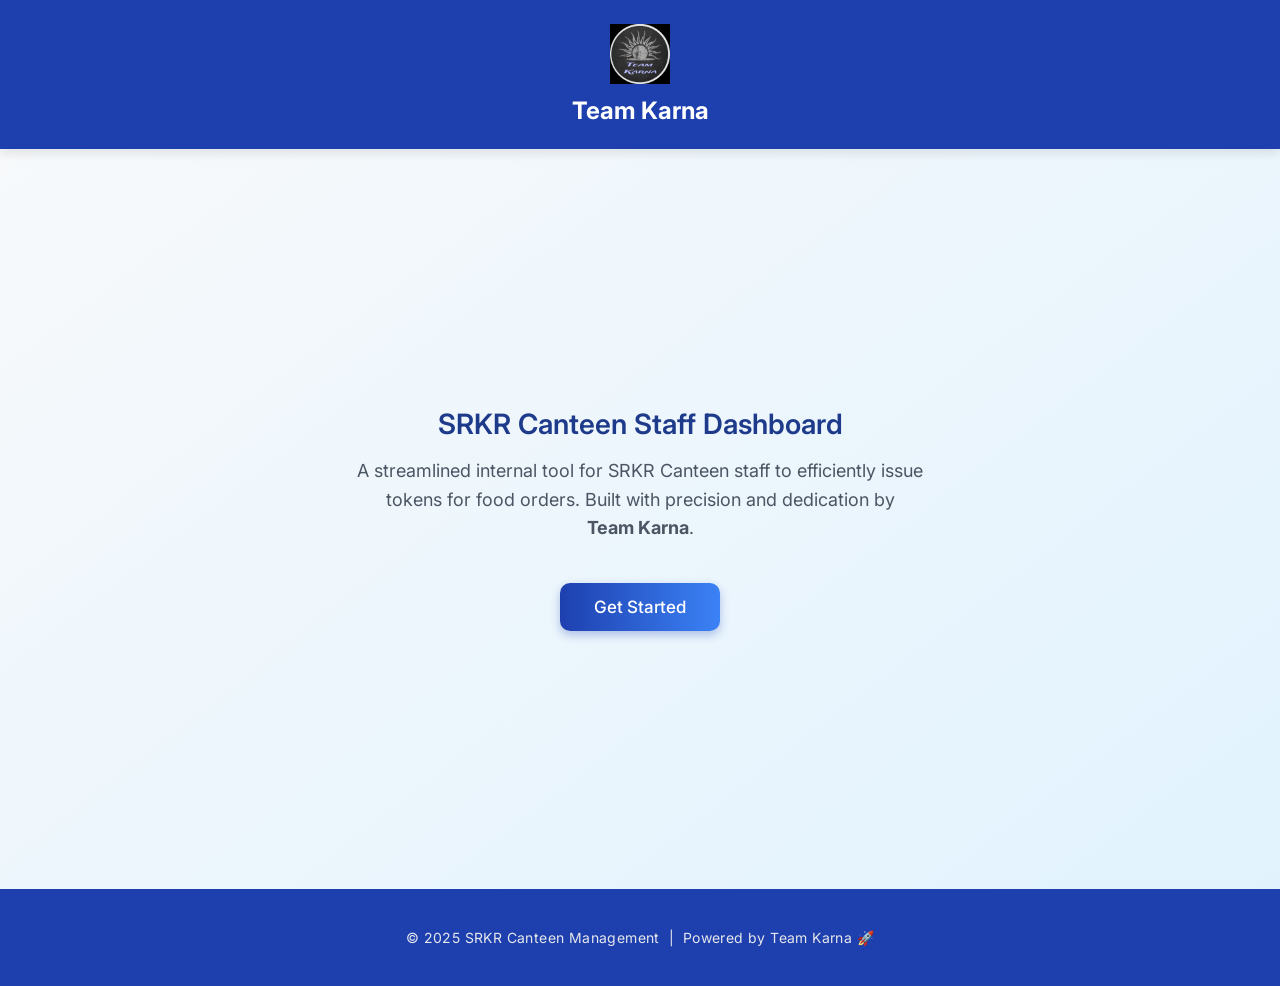
==== index.html @ cbc7feab "max final" ====
<!DOCTYPE html>
<html lang="en">
<head>
  <meta charset="UTF-8" />
  <meta name="viewport" content="width=device-width, initial-scale=1.0"/>
  <title>SRKR Canteen Staff Dashboard | Team Karna</title>
  <link rel="icon" href="logo.jpg" type="image/png">
  <link href="https://fonts.googleapis.com/css2?family=Inter:wght@400;600&display=swap" rel="stylesheet"/>
  <style>
    * {
      box-sizing: border-box;
      margin: 0;
      padding: 0;
    }

   body {
  font-family: 'Inter', sans-serif;
  background: linear-gradient(to bottom right, #f9fafb, #e0f2fe);
  color: #1f2937;
  display: flex;
  flex-direction: column;
  min-height: 100vh;
}

    header {
      background-color: #1e40af;
      padding: 24px 0;
      text-align: center;
      color: #fff;
      box-shadow: 0 4px 10px rgba(0,0,0,0.1);
    }

    .team-logo {
      height: 60px;
      margin-bottom: 8px;
      transition: transform 0.3s ease;
    }

    .team-logo:hover {
      transform: scale(1.05);
    }

.main-content {
  flex-grow: 1;
  display: flex;
  flex-direction: column;
  justify-content: center;
  align-items: center;
  text-align: center;
  padding: 60px 20px;
  min-height: calc(100vh - 160px); /* Adjust based on header + footer height */
}

    h1 {
      font-size: 28px;
      font-weight: 600;
      color: #1e3a8a;
      margin-bottom: 16px;
    }

    p {
      font-size: 18px;
      color: #4b5563;
      max-width: 600px;
      margin-bottom: 40px;
      line-height: 1.6;
    }

    .get-started-btn {
      padding: 14px 34px;
      font-size: 17px;
      font-weight: 500;
      background: linear-gradient(90deg, #1e40af, #3b82f6);
      color: white;
      border: none;
      border-radius: 10px;
      cursor: pointer;
      transition: all 0.3s ease;
      text-decoration: none;
      box-shadow: 0 4px 10px rgba(30, 64, 175, 0.3);
    }

    .get-started-btn:hover {
      transform: scale(1.05);
      background: linear-gradient(90deg, #2563eb, #60a5fa);
    }

    footer {
      background-color: #1e40af;
      text-align: center;
      padding: 40px;
      color: #e5e7eb;
      font-size: 14px;
      letter-spacing: 0.4px;
    }

    @media (max-width: 600px) {
  .main-content {
    padding: 30px 16px;
    min-height: calc(80vh - 120px); /* Reduced for mobile */
  }

  h1 {
    font-size: 28px;
  }

  .get-started-btn {
    padding: 12px 24px;
    font-size: 16px;
  }
}
  </style>
</head>
<body>

  <header>
    <img src="logo.jpg" alt="Team Karna Logo" class="team-logo" />
    <h2>Team Karna</h2>
  </header>

  <main class="main-content">
    <h1>SRKR Canteen Staff Dashboard</h1>
    <p>
      A streamlined internal tool for SRKR Canteen staff to efficiently issue tokens for food orders. 
      Built with precision and dedication by <br><strong>Team Karna</strong>.
    </p>
    <a href="main.html" class="get-started-btn">Get Started</a>
  </main>

  <footer>
    &copy; 2025 SRKR Canteen Management &nbsp;|&nbsp; Powered by Team Karna 🚀
  </footer>

</body>
</html>
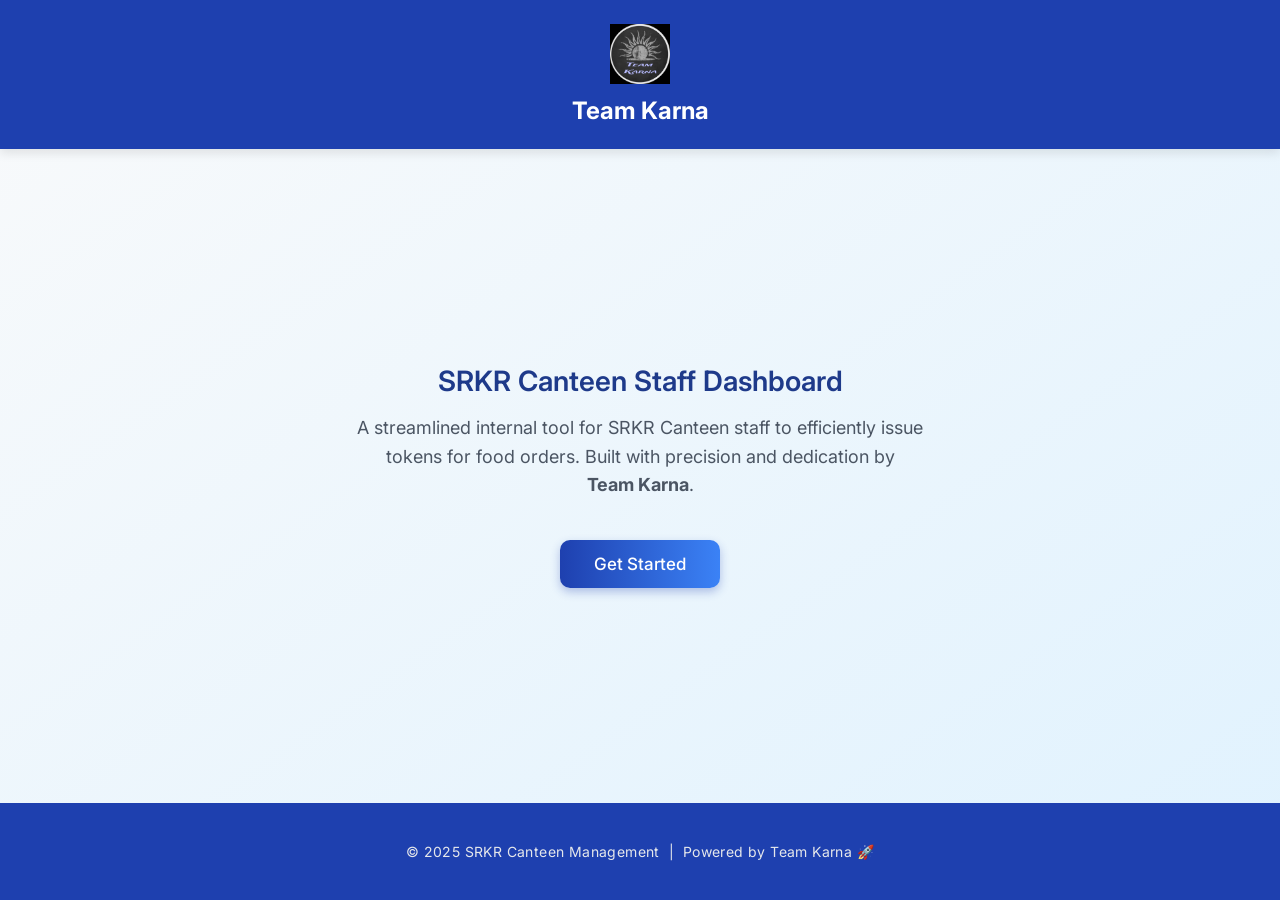
==== commit 1daabbb8: "final" ====
--- a/index.html
+++ b/index.html
@@ -48,7 +48,7 @@
   align-items: center;
   text-align: center;
   padding: 60px 20px;
-  min-height: calc(100vh - 160px); /* Adjust based on header + footer height */
+  min-height: calc(8vh - 140px); /* Adjust based on header + footer height */
 }
 
     h1 {
@@ -97,7 +97,7 @@
     @media (max-width: 600px) {
   .main-content {
     padding: 30px 16px;
-    min-height: calc(80vh - 120px); /* Reduced for mobile */
+    min-height: calc(650vh - 105px); /* Reduced for mobile */
   }
 
   h1 {
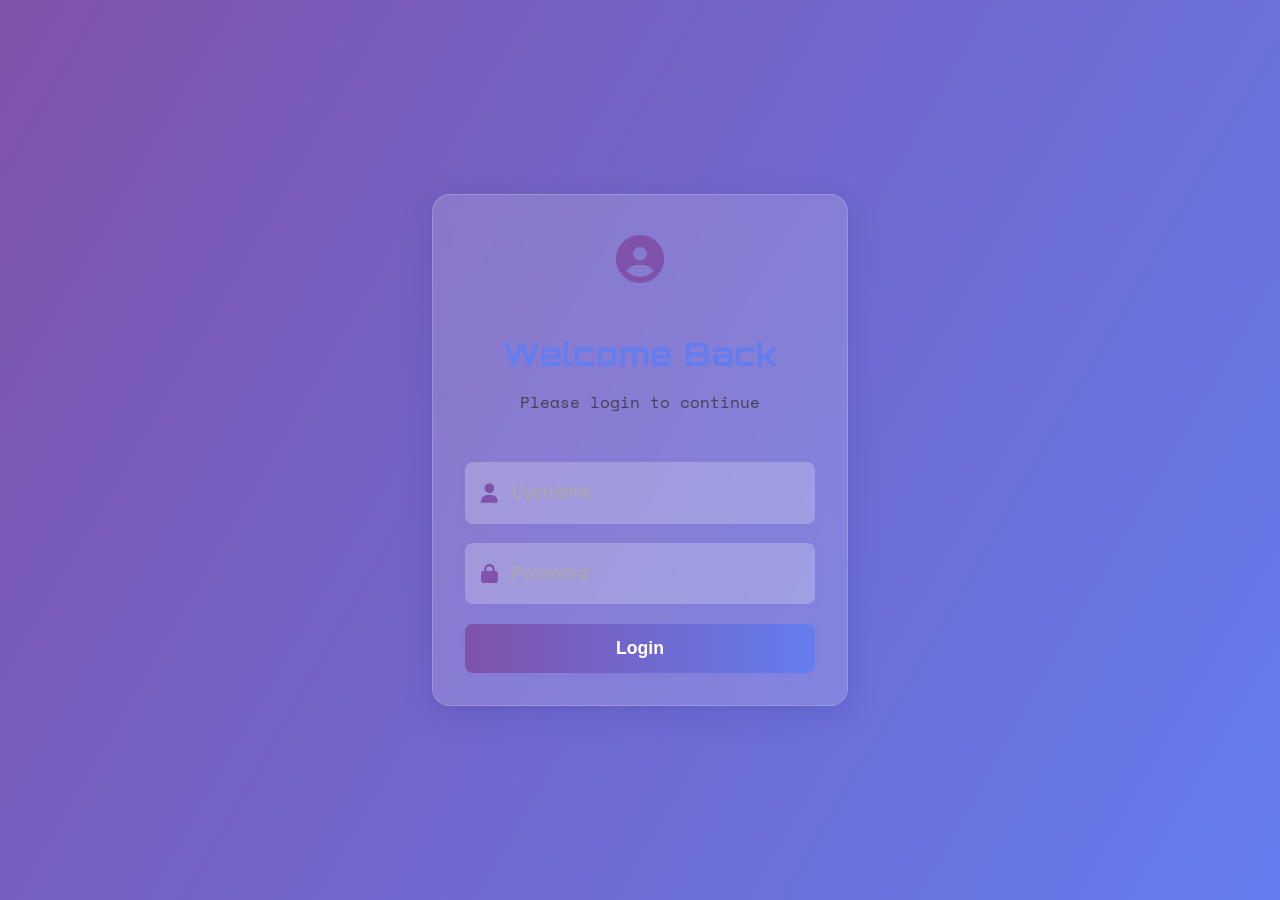
==== commit 9734d355: ".." ====
--- a/index.html
+++ b/index.html
@@ -3,133 +3,158 @@
 <head>
   <meta charset="UTF-8" />
   <meta name="viewport" content="width=device-width, initial-scale=1.0"/>
-  <title>SRKR Canteen Staff Dashboard | Team Karna</title>
-  <link rel="icon" href="logo.jpg" type="image/png">
-  <link href="https://fonts.googleapis.com/css2?family=Inter:wght@400;600&display=swap" rel="stylesheet"/>
+  <title>Login – Siddhu Kallakuri</title>
+  <link rel="stylesheet" href="https://cdnjs.cloudflare.com/ajax/libs/font-awesome/6.4.0/css/all.min.css"/>
+  <link href="https://fonts.googleapis.com/css2?family=Orbitron:wght@700&family=Space+Mono:wght@400;700&display=swap" rel="stylesheet">
   <style>
-    * {
-      box-sizing: border-box;
+    body {
+      min-height: 100vh;
       margin: 0;
-      padding: 0;
+      font-family: 'Space Mono', 'Segoe UI', Tahoma, Geneva, Verdana, sans-serif;
+      background: linear-gradient(120deg, #7f53ac 0%, #647dee 100%);
+      display: flex;
+      align-items: center;
+      justify-content: center;
+      overflow: hidden;
     }
-
-   body {
-  font-family: 'Inter', sans-serif;
-  background: linear-gradient(to bottom right, #f9fafb, #e0f2fe);
-  color: #1f2937;
-  display: flex;
-  flex-direction: column;
-  min-height: 100vh;
-}
-
-    header {
-      background-color: #1e40af;
-      padding: 24px 0;
+    .login-bg {
+      position: fixed;
+      top: 0; left: 0; right: 0; bottom: 0;
+      background: url('https://images.unsplash.com/photo-1506744038136-46273834b3fb?auto=format&fit=crop&w=1200&q=80') center/cover no-repeat;
+      filter: blur(8px) brightness(0.7);
+      z-index: 0;
+    }
+    .glass {
+      background: rgba(255,255,255,0.15);
+      box-shadow: 0 8px 32px 0 rgba(31, 38, 135, 0.18);
+      border-radius: 18px;
+      backdrop-filter: blur(12px);
+      -webkit-backdrop-filter: blur(12px);
+      border: 1.5px solid rgba(255,255,255,0.18);
+    }
+    .login-container {
+      position: relative;
+      z-index: 1;
+      width: 350px;
+      max-width: 90vw;
+      padding: 2.5em 2em 2em 2em;
+      margin: 0 auto;
+      display: flex;
+      flex-direction: column;
+      align-items: center;
+      animation: fadeIn 1s;
+    }
+    .login-header {
       text-align: center;
+      margin-bottom: 2em;
+    }
+    .login-header i {
+      font-size: 3rem;
+      color: #7f53ac;
+      margin-bottom: 0.5em;
+    }
+    .login-header h2 {
+      font-family: 'Orbitron', monospace;
+      color: #647dee;
+      margin-bottom: 0.2em;
+      font-size: 2rem;
+      letter-spacing: 1px;
+    }
+    .login-header p {
+      color: #333;
+      font-size: 1rem;
+      opacity: 0.8;
+    }
+    form {
+      width: 100%;
+      display: flex;
+      flex-direction: column;
+      gap: 1.2em;
+    }
+    .form-group {
+      display: flex;
+      align-items: center;
+      background: rgba(255,255,255,0.22);
+      border-radius: 8px;
+      padding: 0.5em 1em;
+      box-shadow: 0 2px 8px rgba(127, 90, 240, 0.08);
+      transition: box-shadow 0.3s;
+    }
+    .form-group:focus-within {
+      box-shadow: 0 4px 16px rgba(127, 90, 240, 0.18);
+    }
+    .form-group label {
+      color: #7f53ac;
+      font-size: 1.2rem;
+      margin-right: 0.7em;
+    }
+    .form-group input {
+      border: none;
+      outline: none;
+      background: transparent;
+      font-size: 1.1rem;
+      flex: 1;
+      padding: 0.7em 0;
+      color: #2c3e50;
+    }
+    .form-group input::placeholder {
+      color: #aaa;
+      opacity: 1;
+    }
+    .btn {
+      width: 100%;
+      padding: 0.8em 0;
+      background: linear-gradient(90deg, #7f53ac, #647dee);
       color: #fff;
-      box-shadow: 0 4px 10px rgba(0,0,0,0.1);
+      border: none;
+      border-radius: 8px;
+      font-size: 1.1rem;
+      font-weight: 700;
+      cursor: pointer;
+      box-shadow: 0 2px 8px rgba(127, 90, 240, 0.08);
+      transition: background 0.3s, transform 0.2s;
     }
-
-    .team-logo {
-      height: 60px;
-      margin-bottom: 8px;
-      transition: transform 0.3s ease;
+    .btn:hover {
+      background: linear-gradient(90deg, #647dee, #7f53ac);
+      transform: translateY(-2px) scale(1.03);
     }
-
-    .team-logo:hover {
-      transform: scale(1.05);
+    @keyframes fadeIn {
+      from { opacity: 0; transform: translateY(30px);}
+      to { opacity: 1; transform: translateY(0);}
     }
-
-.main-content {
-  flex-grow: 1;
-  display: flex;
-  flex-direction: column;
-  justify-content: center;
-  align-items: center;
-  text-align: center;
-  padding: 60px 20px;
-  min-height: calc(8vh - 140px); /* Adjust based on header + footer height */
-}
-
-    h1 {
-      font-size: 28px;
-      font-weight: 600;
-      color: #1e3a8a;
-      margin-bottom: 16px;
+    @media (max-width: 500px) {
+      .login-container {
+        padding: 1.2em 0.5em;
+        width: 98vw;
+      }
     }
-
-    p {
-      font-size: 18px;
-      color: #4b5563;
-      max-width: 600px;
-      margin-bottom: 40px;
-      line-height: 1.6;
-    }
-
-    .get-started-btn {
-      padding: 14px 34px;
-      font-size: 17px;
-      font-weight: 500;
-      background: linear-gradient(90deg, #1e40af, #3b82f6);
-      color: white;
-      border: none;
-      border-radius: 10px;
-      cursor: pointer;
-      transition: all 0.3s ease;
-      text-decoration: none;
-      box-shadow: 0 4px 10px rgba(30, 64, 175, 0.3);
-    }
-
-    .get-started-btn:hover {
-      transform: scale(1.05);
-      background: linear-gradient(90deg, #2563eb, #60a5fa);
-    }
-
-    footer {
-      background-color: #1e40af;
-      text-align: center;
-      padding: 40px;
-      color: #e5e7eb;
-      font-size: 14px;
-      letter-spacing: 0.4px;
-    }
-
-    @media (max-width: 600px) {
-  .main-content {
-    padding: 30px 16px;
-    min-height: calc(650vh - 105px); /* Reduced for mobile */
-  }
-
-  h1 {
-    font-size: 28px;
-  }
-
-  .get-started-btn {
-    padding: 12px 24px;
-    font-size: 16px;
-  }
-}
   </style>
 </head>
 <body>
-
-  <header>
-    <img src="logo.jpg" alt="Team Karna Logo" class="team-logo" />
-    <h2>Team Karna</h2>
-  </header>
-
-  <main class="main-content">
-    <h1>SRKR Canteen Staff Dashboard</h1>
-    <p>
-      A streamlined internal tool for SRKR Canteen staff to efficiently issue tokens for food orders. 
-      Built with precision and dedication by <br><strong>Team Karna</strong>.
-    </p>
-    <a href="main.html" class="get-started-btn">Get Started</a>
-  </main>
-
-  <footer>
-    &copy; 2025 SRKR Canteen Management &nbsp;|&nbsp; Powered by Team Karna 🚀
-  </footer>
-
+  <div class="login-bg"></div>
+  <div class="login-container glass">
+    <div class="login-header">
+      <i class="fas fa-user-circle"></i>
+      <h2>Welcome Back</h2>
+      <p>Please login to continue</p>
+    </div>
+    <form id="login-form" autocomplete="off">
+      <div class="form-group">
+        <label for="username"><i class="fas fa-user"></i></label>
+        <input type="text" id="username" name="username" placeholder="Username" required />
+      </div>
+      <div class="form-group">
+        <label for="password"><i class="fas fa-lock"></i></label>
+        <input type="password" id="password" name="password" placeholder="Password" required />
+      </div>
+      <button type="submit" class="btn">Login</button>
+    </form>
+  </div>
+  <script>
+    document.getElementById('login-form').addEventListener('submit', function(e) {
+      e.preventDefault();
+      window.location.href = "index.html"; // Redirect without authentication
+    });
+  </script>
 </body>
-</html>
+</html>
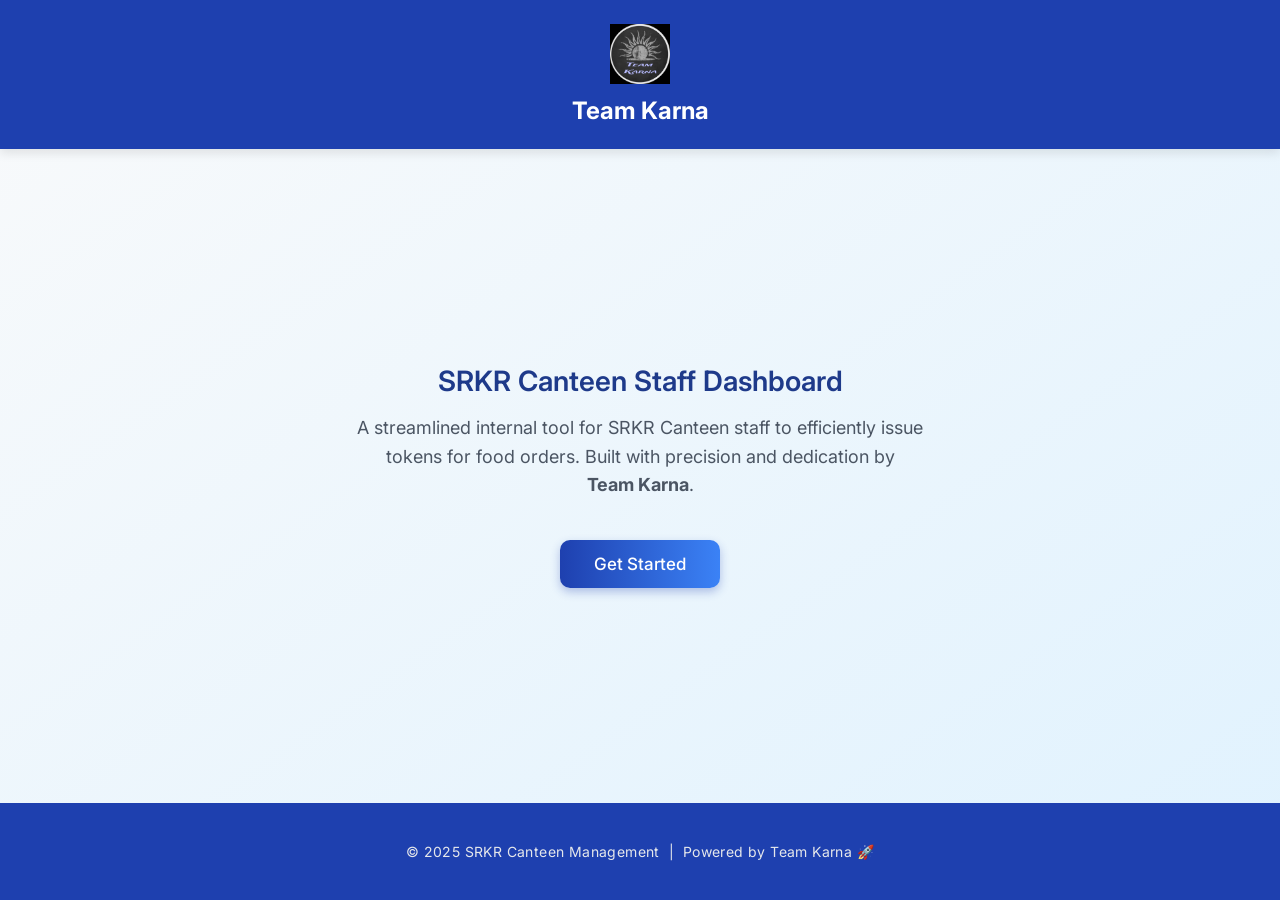
==== commit fa404395: "." ====
--- a/index.html
+++ b/index.html
@@ -3,158 +3,134 @@
 <head>
   <meta charset="UTF-8" />
   <meta name="viewport" content="width=device-width, initial-scale=1.0"/>
-  <title>Login – Siddhu Kallakuri</title>
-  <link rel="stylesheet" href="https://cdnjs.cloudflare.com/ajax/libs/font-awesome/6.4.0/css/all.min.css"/>
-  <link href="https://fonts.googleapis.com/css2?family=Orbitron:wght@700&family=Space+Mono:wght@400;700&display=swap" rel="stylesheet">
+  <title>SRKR Canteen Staff Dashboard | Team Karna</title>
+  <link rel="icon" href="logo.jpg" type="image/png">
+  <link href="https://fonts.googleapis.com/css2?family=Inter:wght@400;600&display=swap" rel="stylesheet"/>
   <style>
-    body {
-      min-height: 100vh;
+    * {
+      box-sizing: border-box;
       margin: 0;
-      font-family: 'Space Mono', 'Segoe UI', Tahoma, Geneva, Verdana, sans-serif;
-      background: linear-gradient(120deg, #7f53ac 0%, #647dee 100%);
-      display: flex;
-      align-items: center;
-      justify-content: center;
-      overflow: hidden;
+      padding: 0;
     }
-    .login-bg {
-      position: fixed;
-      top: 0; left: 0; right: 0; bottom: 0;
-      background: url('https://images.unsplash.com/photo-1506744038136-46273834b3fb?auto=format&fit=crop&w=1200&q=80') center/cover no-repeat;
-      filter: blur(8px) brightness(0.7);
-      z-index: 0;
+
+   body {
+  font-family: 'Inter', sans-serif;
+  background: linear-gradient(to bottom right, #f9fafb, #e0f2fe);
+  color: #1f2937;
+  display: flex;
+  flex-direction: column;
+  min-height: 100vh;
+}
+
+    header {
+      background-color: #1e40af;
+      padding: 24px 0;
+      text-align: center;
+      color: #fff;
+      box-shadow: 0 4px 10px rgba(0,0,0,0.1);
     }
-    .glass {
-      background: rgba(255,255,255,0.15);
-      box-shadow: 0 8px 32px 0 rgba(31, 38, 135, 0.18);
-      border-radius: 18px;
-      backdrop-filter: blur(12px);
-      -webkit-backdrop-filter: blur(12px);
-      border: 1.5px solid rgba(255,255,255,0.18);
+
+    .team-logo {
+      height: 60px;
+      margin-bottom: 8px;
+      transition: transform 0.3s ease;
     }
-    .login-container {
-      position: relative;
-      z-index: 1;
-      width: 350px;
-      max-width: 90vw;
-      padding: 2.5em 2em 2em 2em;
-      margin: 0 auto;
-      display: flex;
-      flex-direction: column;
-      align-items: center;
-      animation: fadeIn 1s;
+
+    .team-logo:hover {
+      transform: scale(1.05);
     }
-    .login-header {
+
+.main-content {
+  flex-grow: 1;
+  display: flex;
+  flex-direction: column;
+  justify-content: center;
+  align-items: center;
+  text-align: center;
+  padding: 60px 20px;
+  min-height: calc(8vh - 140px); /* Adjust based on header + footer height */
+}
+
+    h1 {
+      font-size: 28px;
+      font-weight: 600;
+      color: #1e3a8a;
+      margin-bottom: 16px;
+    }
+
+    p {
+      font-size: 18px;
+      color: #4b5563;
+      max-width: 600px;
+      margin-bottom: 40px;
+      line-height: 1.6;
+    }
+
+    .get-started-btn {
+      padding: 14px 34px;
+      font-size: 17px;
+      font-weight: 500;
+      background: linear-gradient(90deg, #1e40af, #3b82f6);
+      color: white;
+      border: none;
+      border-radius: 10px;
+      cursor: pointer;
+      transition: all 0.3s ease;
+      text-decoration: none;
+      box-shadow: 0 4px 10px rgba(30, 64, 175, 0.3);
+    }
+
+    .get-started-btn:hover {
+      transform: scale(1.05);
+      background: linear-gradient(90deg, #2563eb, #60a5fa);
+    }
+
+    footer {
+      background-color: #1e40af;
       text-align: center;
-      margin-bottom: 2em;
+      padding: 40px;
+      color: #e5e7eb;
+      font-size: 14px;
+      letter-spacing: 0.4px;
     }
-    .login-header i {
-      font-size: 3rem;
-      color: #7f53ac;
-      margin-bottom: 0.5em;
-    }
-    .login-header h2 {
-      font-family: 'Orbitron', monospace;
-      color: #647dee;
-      margin-bottom: 0.2em;
-      font-size: 2rem;
-      letter-spacing: 1px;
-    }
-    .login-header p {
-      color: #333;
-      font-size: 1rem;
-      opacity: 0.8;
-    }
-    form {
-      width: 100%;
-      display: flex;
-      flex-direction: column;
-      gap: 1.2em;
-    }
-    .form-group {
-      display: flex;
-      align-items: center;
-      background: rgba(255,255,255,0.22);
-      border-radius: 8px;
-      padding: 0.5em 1em;
-      box-shadow: 0 2px 8px rgba(127, 90, 240, 0.08);
-      transition: box-shadow 0.3s;
-    }
-    .form-group:focus-within {
-      box-shadow: 0 4px 16px rgba(127, 90, 240, 0.18);
-    }
-    .form-group label {
-      color: #7f53ac;
-      font-size: 1.2rem;
-      margin-right: 0.7em;
-    }
-    .form-group input {
-      border: none;
-      outline: none;
-      background: transparent;
-      font-size: 1.1rem;
-      flex: 1;
-      padding: 0.7em 0;
-      color: #2c3e50;
-    }
-    .form-group input::placeholder {
-      color: #aaa;
-      opacity: 1;
-    }
-    .btn {
-      width: 100%;
-      padding: 0.8em 0;
-      background: linear-gradient(90deg, #7f53ac, #647dee);
-      color: #fff;
-      border: none;
-      border-radius: 8px;
-      font-size: 1.1rem;
-      font-weight: 700;
-      cursor: pointer;
-      box-shadow: 0 2px 8px rgba(127, 90, 240, 0.08);
-      transition: background 0.3s, transform 0.2s;
-    }
-    .btn:hover {
-      background: linear-gradient(90deg, #647dee, #7f53ac);
-      transform: translateY(-2px) scale(1.03);
-    }
-    @keyframes fadeIn {
-      from { opacity: 0; transform: translateY(30px);}
-      to { opacity: 1; transform: translateY(0);}
-    }
-    @media (max-width: 500px) {
-      .login-container {
-        padding: 1.2em 0.5em;
-        width: 98vw;
-      }
-    }
+
+    @media (max-width: 600px) {
+  .main-content {
+    padding: 30px 16px;
+    min-height: calc(55vh - 95px); /* Reduced for mobile */
+    height: fit-content;
+  }
+
+  h1 {
+    font-size: 28px;
+  }
+
+  .get-started-btn {
+    padding: 12px 24px;
+    font-size: 16px;
+  }
+}
   </style>
 </head>
 <body>
-  <div class="login-bg"></div>
-  <div class="login-container glass">
-    <div class="login-header">
-      <i class="fas fa-user-circle"></i>
-      <h2>Welcome Back</h2>
-      <p>Please login to continue</p>
-    </div>
-    <form id="login-form" autocomplete="off">
-      <div class="form-group">
-        <label for="username"><i class="fas fa-user"></i></label>
-        <input type="text" id="username" name="username" placeholder="Username" required />
-      </div>
-      <div class="form-group">
-        <label for="password"><i class="fas fa-lock"></i></label>
-        <input type="password" id="password" name="password" placeholder="Password" required />
-      </div>
-      <button type="submit" class="btn">Login</button>
-    </form>
-  </div>
-  <script>
-    document.getElementById('login-form').addEventListener('submit', function(e) {
-      e.preventDefault();
-      window.location.href = "index.html"; // Redirect without authentication
-    });
-  </script>
+
+  <header>
+    <img src="logo.jpg" alt="Team Karna Logo" class="team-logo" />
+    <h2>Team Karna</h2>
+  </header>
+
+  <main class="main-content">
+    <h1>SRKR Canteen Staff Dashboard</h1>
+    <p>
+      A streamlined internal tool for SRKR Canteen staff to efficiently issue tokens for food orders. 
+      Built with precision and dedication by <br><strong>Team Karna</strong>.
+    </p>
+    <a href="main.html" class="get-started-btn">Get Started</a>
+  </main>
+
+  <footer>
+    &copy; 2025 SRKR Canteen Management &nbsp;|&nbsp; Powered by Team Karna 🚀
+  </footer>
+
 </body>
-</html>+</html>
